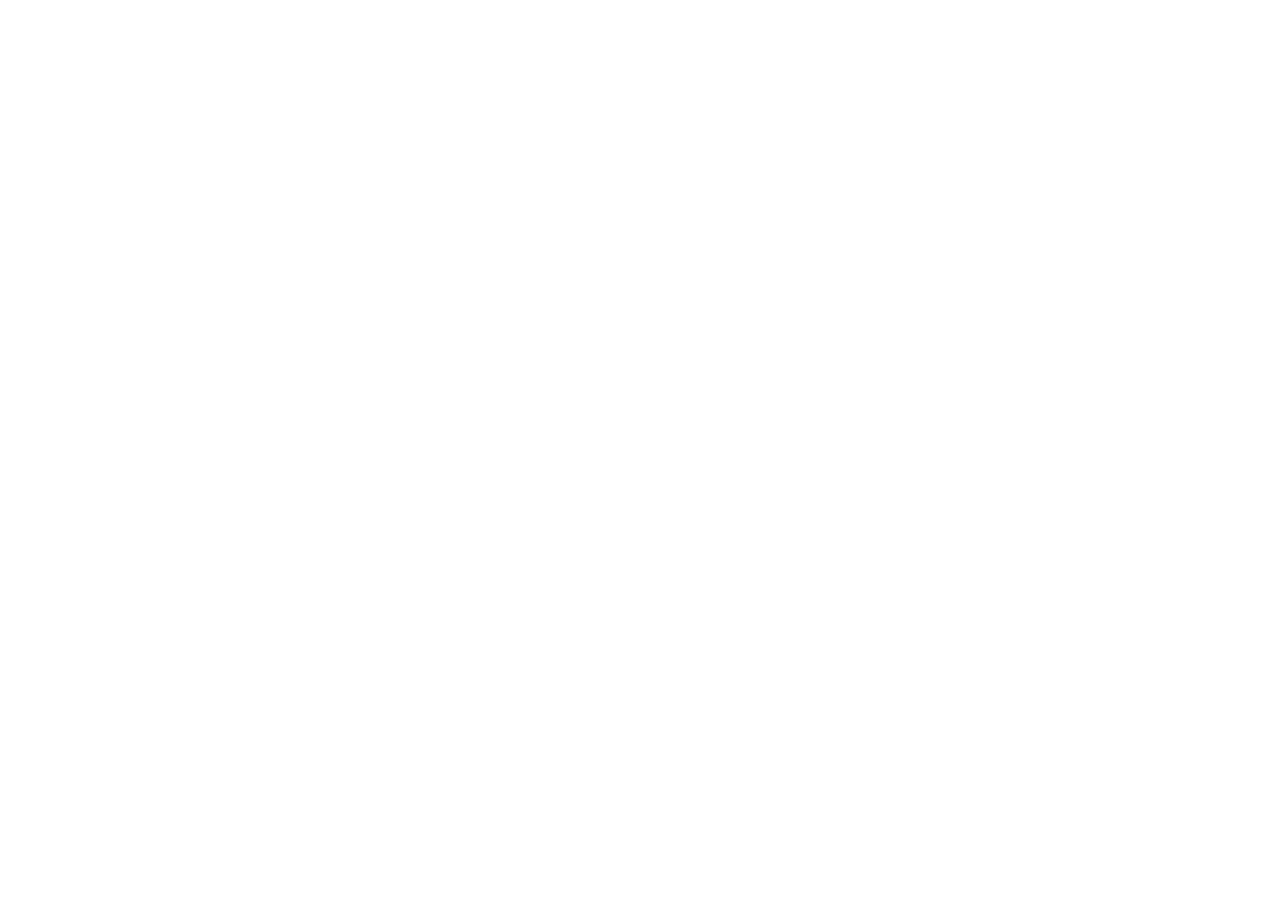
==== index.html @ f2c0d127 "archivo index y js del proyecto" ====
<!DOCTYPE html>
<html lang="en">
<head>
    <script src="script.js"></script>
    <meta charset="UTF-8">
    <meta http-equiv="X-UA-Compatible" content="IE=edge">
    <meta name="viewport" content="width=device-width, initial-scale=1.0">
    <title>Document</title>
</head>
<body>
    
</body>
</html>
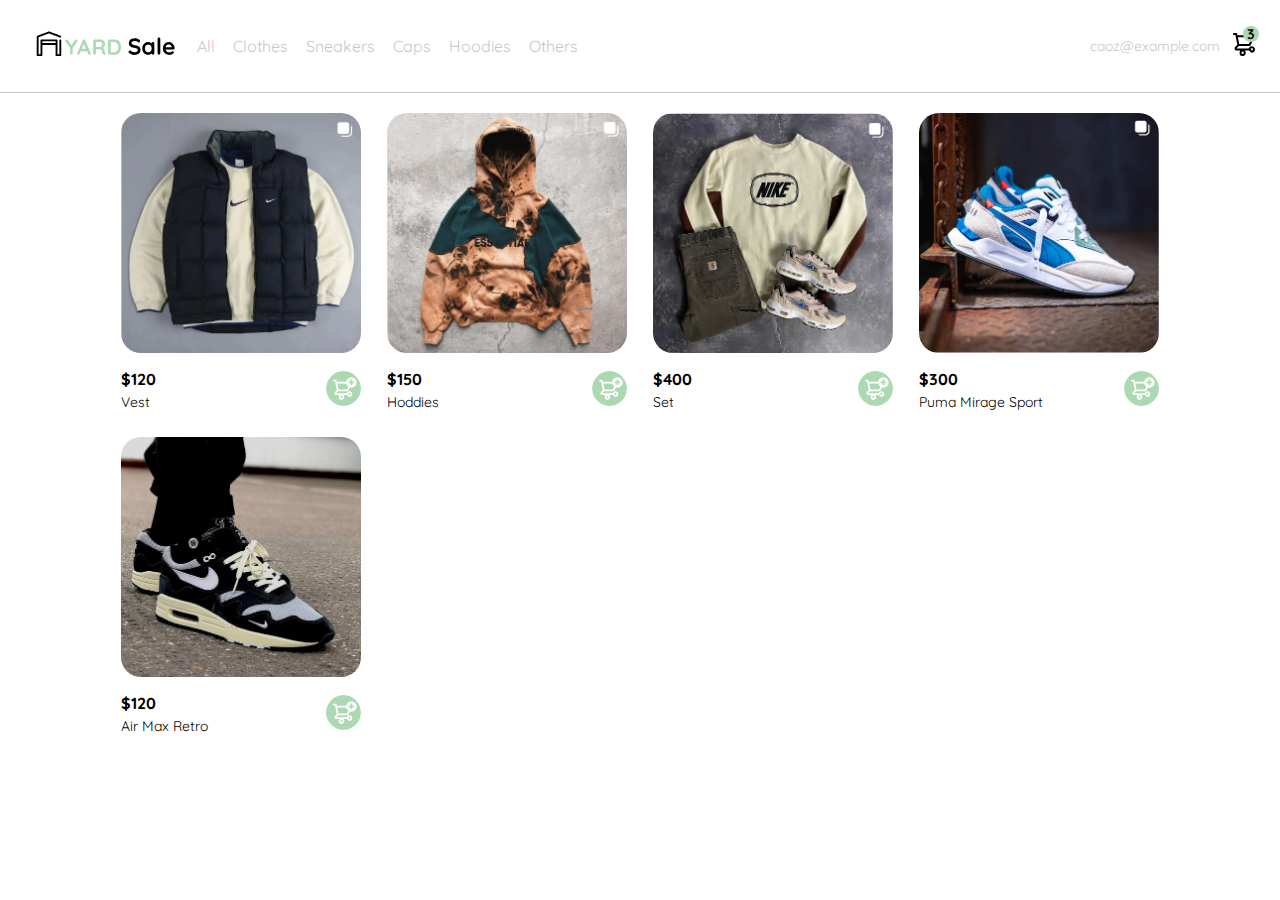
==== commit 211303a9: "Productos agregados" ====
--- a/index.html
+++ b/index.html
@@ -1,13 +1,172 @@
 <!DOCTYPE html>
 <html lang="en">
 <head>
-    <script src="script.js"></script>
     <meta charset="UTF-8">
     <meta http-equiv="X-UA-Compatible" content="IE=edge">
     <meta name="viewport" content="width=device-width, initial-scale=1.0">
-    <title>Document</title>
+    <link rel="preconnect" href="https://fonts.googleapis.com">
+    <link rel="preconnect" href="https://fonts.gstatic.com" crossorigin> 
+    <link href="https://fonts.googleapis.com/css2?family=Lora:wght@400;500;600&family=Quicksand:wght@300;500;700&display=swap" rel="stylesheet">
+    <link rel="stylesheet" href="style.css">
+    <title>YardSale: tienda online con estilo</title>
 </head>
 <body>
+    <nav>
+        <img src="./curso-frontend-developer-practico-main 2/icons/icon_menu.svg" alt="menu" class="menu">
+        
+        <div class="navbar-left">
+            <img src="./curso-frontend-developer-practico-main 2/logos/logo_yard_sale.svg" alt="logo" class="logo">
+            <ul>
+                <li>
+                    <a href="/">All</a>
+                </li>
+                <li>
+                    <a href="/">Clothes</a>
+                </li>
+                <li>
+                    <a href="/">Sneakers</a>
+                </li>
+                <li>
+                    <a href="/">Caps</a>
+                </li>
+                <li>
+                    <a href="/">Hoodies</a>
+                </li>
+                <li>
+                    <a href="/">Others</a>
+                </li>
+            </ul>
+        </div>
+        <div class="navbar-right">
+            <ul>
+            <li class="navbar-email">caoz@example.com</li>
+            <li class="navbar-shopping-cart">
+                <img src="./curso-frontend-developer-practico-main 2/icons/icon_shopping_cart.svg" alt="shopping cart">
+                <div>3</div>
+            </li>
+        </ul>
+        </div>
+
+        <div class="desktop-menu inactive">
+            <ul>
+                <li>
+                    <a href="/" class="title">My orders</a>
+                </li>
     
+                <li>
+                    <a href="/">My account</a>
+                </li>
+    
+                <li>
+                    <a href="/">sign out</a>
+                </li>
+            </ul>
+    
+        </div>
+
+        <div class="mobile-menu inactive">
+            <ul>
+             <li>
+                 <a href="/">CATEGORIES</a>
+             </li>
+     
+             <li>
+                 <a href="/">All</a>
+             </li>
+     
+             <li>
+                 <a href="/">Clothes</a>
+             </li>
+     
+             <li>
+                 <a href="/">Sneakers</a>
+             </li>
+     
+             <li>
+                 <a href="/">Caps</a>
+             </li>
+     
+             <li>
+                 <a href="/">Hoodies</a>
+             </li>
+     
+             <li>
+                 <a href="/">Others</a>
+             </li>
+            </ul> 
+            <ul>
+             <li>
+                 <a href="/">My orders</a>
+             </li>
+     
+             <li>
+                 <a href="/">My account</a>
+             </li>
+            </ul>
+            
+            <ul>
+             <li>
+                 <a href="/"class="email">camilo@example.com</a>
+             </li>
+         
+             <li>
+                 <a href="/" class="sign-out">Sign out</a>
+             </li>
+            </ul>
+         </div>
+    </nav>
+
+    <aside class="product-detail inactive">
+        <div class="title-container">
+            <img src="./curso-frontend-developer-practico-main 2/icons/flechita.svg" alt="arrow">
+            <p class="title">My order</p>
+        </div>
+        <div class="my-order-container">
+            <div class="my-order-content"> 
+                <div class="shopping-cart">
+                    <figure>
+                        <img src="./Products/Imagen 15-01-23 a las 1.46 p.m..jpg" alt="Hoddies">
+                    </figure>
+                    <p>Hoddies</p>
+                    <p>$80.00</p>
+                    <img src="./curso-frontend-developer-practico-main 2/icons/icon_close.png" alt="">
+                </div> 
+        
+                <div class="shopping-cart">
+                    <figure>
+                        <img src="./Products/Imagen 15-01-23 a las 1.46 p.m..jpg" alt="Hoddies">
+                    </figure>
+                    <p>Hoddies</p>
+                    <p>$80.00</p>
+                    <img src="./curso-frontend-developer-practico-main 2/icons/icon_close.png" alt="">
+                </div>  
+                
+                <div class="shopping-cart">
+                    <figure>
+                        <img src="./Products/Imagen 15-01-23 a las 1.46 p.m..jpg" alt="Hoddies">
+                    </figure>
+                    <p>Hoddies</p>
+                    <p>$80.00</p>
+                    <img src="./curso-frontend-developer-practico-main 2/icons/icon_close.png" alt="">
+                </div> 
+                <div class="order">
+                <p>
+                    <span>Total</span>
+                </p>
+                <p>$560.00</p>
+              </div>
+
+              <button class="primary-button">
+                Checkout
+            </button>
+            </div>
+        </div> 
+    </aside>
+    <section class="main-container">
+        <div class="cards-container">
+          </div>
+        </section>
+
+    <script src="./script.js"></script>
 </body>
 </html>--- a/style.css
+++ b/style.css
@@ -0,0 +1,328 @@
+/* General  */
+:root {
+    --very-light-pink: #C7C7C7;
+    --Text-input-field: #f7f7f7;
+    --Hospital-green: #ACD9B2;
+    --white: #ffffff;
+    --Black: #000000;
+    --sm: 14px;
+    --md: 16px;
+    --lg: 18px;
+}
+body {
+    margin: 0;
+    font-family: 'Quicksand', sans-serif;
+}
+
+.inactive {
+    display: none;
+}
+/* Navbar (general) */
+nav {
+    display: flex;
+    justify-content: space-between;
+    padding: 0 24px;
+    border-bottom: 1px solid var(--very-light-pink);
+}
+.menu {
+    display: none;
+}
+.logo {
+    width: 140px;
+    
+}
+.navbar-left {
+    display: flex;
+    margin-left: 12px;
+}
+.navbar-left ul {
+    margin-left: 12px;
+}
+.navbar-left ul li a, .navbar-right ul li a {
+    text-decoration: none;
+    color: var(--very-light-pink);
+    border: 1px solid var(--white);
+    padding: 8px;
+    border-radius: 8px;
+
+}
+.navbar-left ul li a:hover, .navbar-right ul li a:hover {
+    border: 1px solid var(--Hospital-green);
+    color: var(--Hospital-green);
+
+}
+.navbar-left ul, .navbar-right ul {
+    list-style: none;
+    padding: 0;
+    margin-top: 3;
+    display: flex;
+    align-items: center;
+    height: 60px;
+}
+.navbar-email {
+    color: var(--very-light-pink);
+    font-size: var(--sm);
+    margin-right: 12px;
+    cursor: pointer;
+}
+.navbar-shopping-cart {
+    position: relative;
+    cursor: pointer;
+}
+.navbar-shopping-cart div {
+    
+    width: 16px;
+    height: 16px;
+    background-color: var(--Hospital-green);
+    border-radius: 50%;
+    font-size: var(--sm);
+    font-weight: bold;
+    position: absolute;
+    top: -6px;
+    right: -3px;
+    display: flex;
+    justify-content: center;
+    align-items: center;
+}
+/* Menu en desktop */
+.desktop-menu {
+    position: absolute;
+    top: 92px;
+    right: 50px;
+    background: var(--white);
+    width: 100px;
+    height: auto;
+    border:1px solid var(--very-light-pink);
+    border-radius: 6px;
+    padding: 20px 20px 0 20px;
+   } 
+   .desktop-menu ul {
+    list-style: none;
+    padding: 0;
+    margin: 0;
+    
+   }
+   .desktop-menu ul li {
+    text-align: end;
+   }
+   .desktop-menu ul li:nth-child(1), .desktop-menu ul li:nth-child(2){
+    font-weight: bold;
+   }
+   .desktop-menu ul li:last-child {
+    padding-top: 20px;
+    border-top: 1px solid var(--very-light-pink);
+   }
+   .desktop-menu ul li:last-child a {
+    color: var(--Hospital-green);
+    font-size: var(--sm);
+   }
+   .desktop-menu ul li a {
+    color: var(--Black);
+    text-decoration: none;
+    margin-bottom: 20px;
+    display: inline-block;
+   }
+
+   
+   /* Menu en mobile */ 
+
+.mobile-menu {
+    background-color: var(--white);
+    position: absolute;
+    top: 60px;
+    padding: 24px;
+}
+.mobile-menu  a {
+    text-decoration: none;
+    color: var(--Black);
+    font-weight: bold;
+    margin-bottom: 24px;
+}
+.mobile-menu ul {
+    padding: 0;
+    margin: 24px 0 0;
+    list-style: none;
+}
+.mobile-menu ul li {
+    margin-bottom: 24px;
+}
+.mobile-menu .email {
+    font-size: var(--sm);
+    font-weight: 300;
+}
+.mobile-menu ul:nth-child(1) {
+    border-bottom: 1px solid var(--very-light-pink);
+}
+.sign-out {
+    font-size: var(--sm);
+    color: var(--Hospital-green) !important;
+}  
+.mobile-menu ul:nth-child(3) {
+    margin-top: 300px;
+}
+
+/* aside (product detail y carrito */ 
+
+.product-detail {
+    background-color: var(--white);
+    width: 360px;
+    padding-bottom: 24px;
+    box-sizing: border-box;
+    position: absolute;
+    right: 0;
+
+}
+.title-container {
+    display:flex;
+}
+.title-container img {
+    transform: rotate(180deg);
+    margin-right: 14px;
+}
+.title {
+    font-size: var(--lg);
+    font-weight: bold;
+
+}
+.order {
+display: grid;
+grid-template-columns: auto 1fr;
+gap: 16px;
+align-items: center;
+background-color: var(--Text-input-field);
+margin-bottom: 24px;
+border-radius: 8px;
+padding: 0 24px;
+}
+.order p:nth-child(1) {
+display: flex;
+flex-direction: column;
+}
+.order p span:nth-child(1) {
+font-size: var(--md);
+font-weight: bold;
+}
+.order p:nth-child(2) {
+text-align: end;
+font-weight: bold;
+}
+.shopping-cart{
+display: grid;
+grid-template-columns: auto 1fr auto auto auto;
+gap: 16px; 
+margin-bottom: 24px;
+align-items: center;
+}
+.shopping-cart figure {
+margin: 0;
+}
+.shopping-cart figure img {
+cursor:;
+width: 70px;
+height: 70px;
+border-radius: 20px;
+object-fit: cover;
+}
+.shopping-cart p:nth-child(2) {
+color: var(--very-light-pink);
+}
+.shopping-cart p:nth-child(3) {
+font-size: var(--md);
+font-weight: bold;
+}
+.primary-button {
+  background-color: var(--Hospital-green);
+  border-radius: 8px;
+  border: none;
+  color: var(--white);
+  width: 100%;
+  cursor: pointer;
+  font-size: var(--md);
+  font-weight: bold;
+  height: 50px;
+}
+.add-to-cart-button {
+    display: flex;
+    align-items: center;
+    justify-content: center;
+}
+ /* product list */
+.product-card {
+    width: 240px;
+  }
+  .product-card img {
+    width: 240px;
+    height: 240px;
+    border-radius: 20px;
+    object-fit: cover;
+  }
+  .cards-container {
+    display: grid;
+    grid-template-columns: 
+    repeat(auto-fill, 240px);
+    gap: 26px;
+    place-content: center;
+    margin-top: 20px;
+  }
+  .product-info {
+    display: flex;
+    justify-content: space-between;
+    align-items: center;
+    margin-top: 12px;
+  }
+  .product-info figure {
+    margin: 0;
+  }
+  .product-info figure img {
+    width: 35px;
+    height: 35px;
+  }
+  .product-info div p:nth-child(1) {
+    font-weight: bold;
+    font-size: var(--md);
+    margin-top: 0;
+    margin-bottom: 4px;
+  }
+  .product-info div p:nth-child(2) {
+    font-size: var(--sm);
+    margin-top: 0;
+    margin-bottom: 0;
+    color: var(--Black);
+  }
+
+    @media (max-width: 640px){
+    .menu{
+        display: block;
+    }
+    .navbar-left ul {
+        display: none;
+    }
+    .navbar-email {
+        display: none;
+    }
+    .desktop-menu {
+        display: none;
+    }
+    .product-detail {
+        width: 100%;
+        padding-bottom: 24px;
+        position: absolute;
+        right: 0;     
+    }
+    .cards-container {
+        grid-template-columns: 
+        repeat(auto-fill, 140px); 
+      }
+      .product-card {
+        width: 140px;
+      }
+      .product-card img {
+        width: 140px;
+        height: 140px;
+      }
+
+@media (min-width: 641px) {
+    .mobile-menu {
+        display: none;
+    }
+}